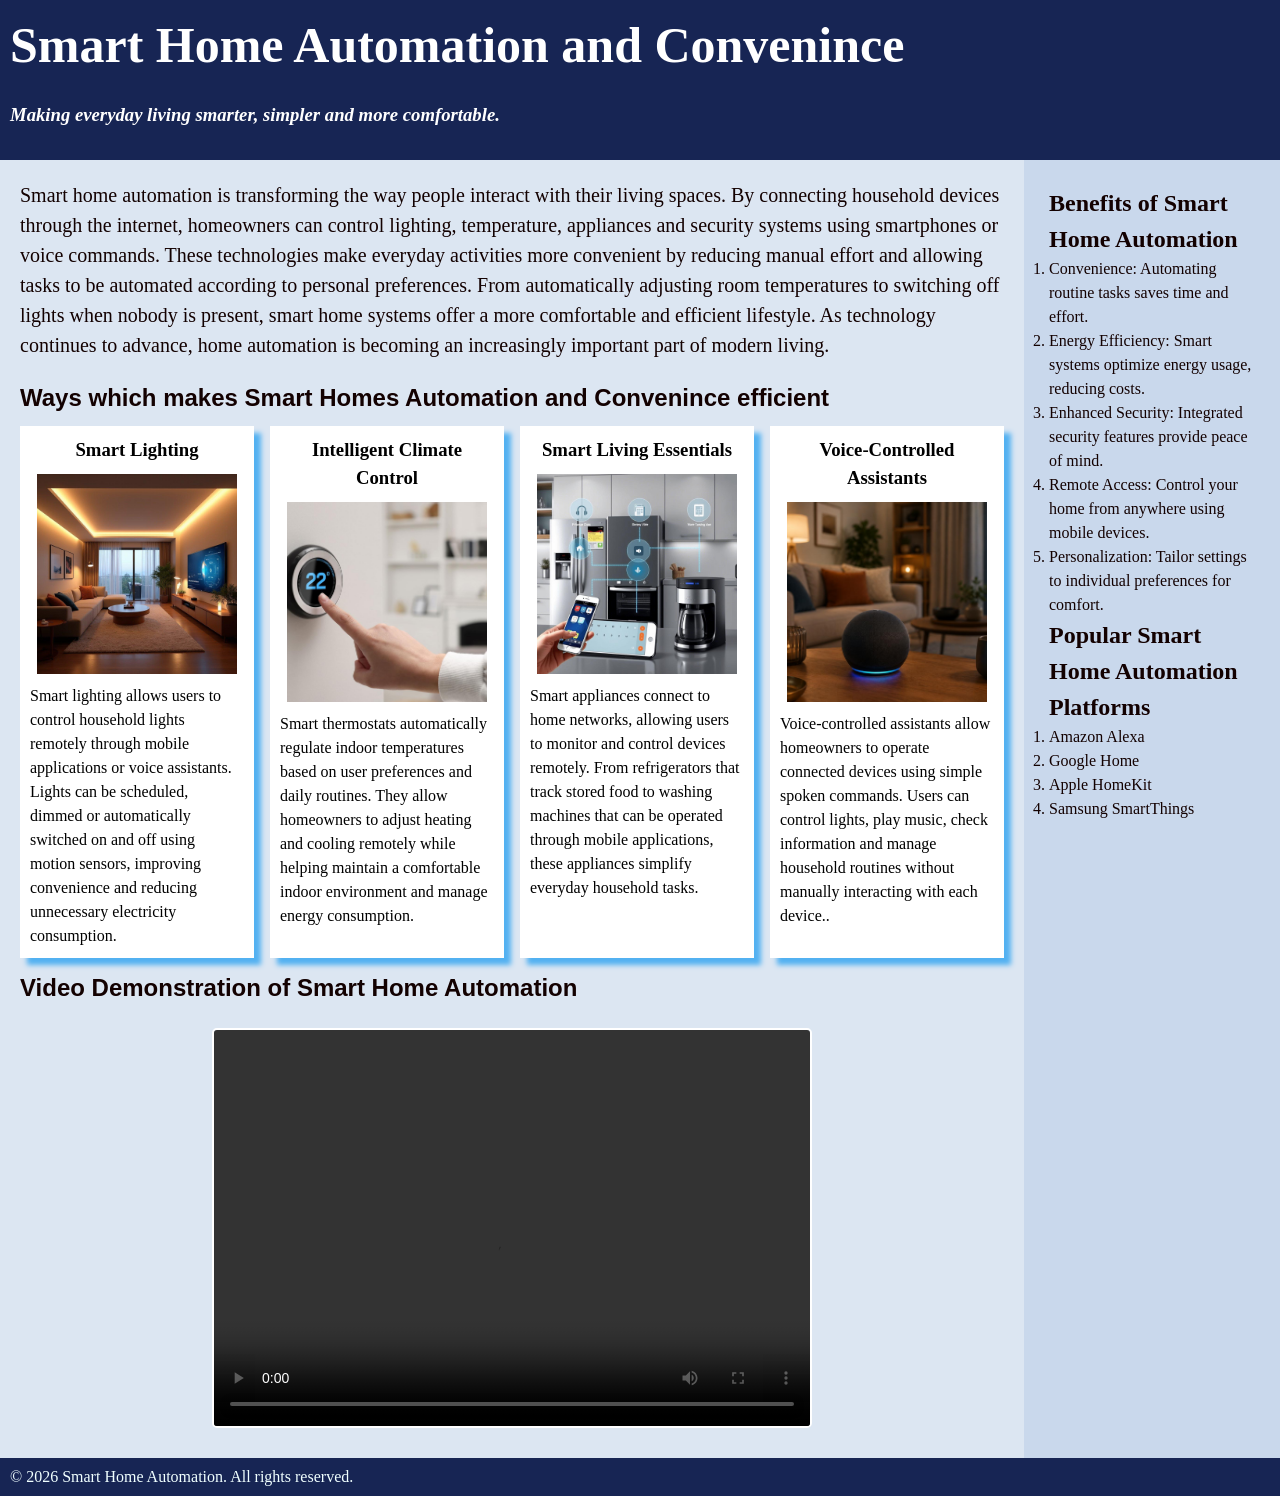
==== aishah.html @ 96dacf3e "Updated Smart Home website" ====
<!DOCTYPE html>
<html lang="en">
<head>
    <meta charset="UTF-8">
    <meta name="viewport" content="width=device-width, initial-scale=1.0">
    <meta name="description" content="Smart Homes">
    <meta name="keywords" content="HTML, CSS, tutorial">
    <meta name="author" content="Aishah, Iman and Haifa">
    <title>Smart Home Automation</title>
    <link rel="stylesheet" href="assets/css/aishah.css">
    </head>
</head>
<body>
    <header> 
        <h2> Smart Home Automation and Convenince</h2>
        <h3>Making everyday living smarter, simpler and more comfortable.</h3>
    </header>
    <main>
        <p>Smart home automation is transforming the way people interact with their 
            living spaces. By connecting household devices through the internet, 
            homeowners can control lighting, temperature, appliances and security systems 
            using smartphones or voice commands. These technologies make everyday 
            activities more convenient by reducing manual effort and allowing tasks to be 
            automated according to personal preferences. From automatically adjusting room
             temperatures to switching off lights when nobody is present, smart home 
             systems offer a more comfortable and efficient lifestyle. As technology 
             continues to advance, home automation is becoming an increasingly important 
             part of modern living.</p>

              <h2>Ways which makes Smart Homes Automation and Convenince efficient</h2>
               <div class="cards">
                <div class="card">
                    <h3>Smart Lighting</h3>
                    <img src="assets\media\aishah\Smart lighting.jpg" alt="smart lighting">
                    <p> Smart lighting allows users to control household lights remotely 
                    through mobile applications or voice assistants. Lights can be 
                    scheduled, dimmed or automatically switched on and off using motion 
                    sensors, improving convenience and reducing unnecessary electricity 
                    consumption.</p>
                </div>
                <div class="card">
                    <h3>Intelligent Climate Control</h3>
                    <img src="assets\media\aishah\Intelligent Climate.jpg" alt="Intelligent Climate Control">
                    <p>Smart thermostats automatically regulate indoor temperatures
                        based on user preferences and daily routines. They allow 
                        homeowners to adjust heating and cooling remotely while helping
                        maintain a comfortable indoor environment and manage energy 
                        consumption.</p>
                </div>
                <div class="card">
                    <h3>Smart Living Essentials</h3>
                    <img src="assets\media\aishah\Connected Homes.jpg" alt="Smart Living ">
                    <p>Smart appliances connect to home networks, allowing users to
                        monitor and control devices remotely. From refrigerators that 
                        track stored food to washing machines that can be operated
                        through mobile applications, these appliances simplify everyday 
                        household tasks. </p>
                </div>
                <div class="card">
                    <h3>Voice-Controlled Assistants</h3>
                    <img src="assets\media\aishah\Voice control.jpg" alt="voice-controlled assistants">
                    <p>Voice-controlled assistants allow homeowners to operate connected
                        devices using simple spoken commands. Users can control lights,
                        play music, check information and manage household routines
                        without manually interacting with each device..</p>
                </div>
            </div>
            <div class="video">
                <h2>Video Demonstration of Smart Home Automation</h2>
                <video controls>
                    <source src="assets\media\aishah\Smart Living Automation.mp4" type="video/mp4">
                    Your browser does not support the video tag.
                </video>
            </div>
    </main>
    <aside>
        <h2>Benefits of Smart Home Automation</h2>
        <ol>
            <li>Convenience: Automating routine tasks saves time and effort.</li>
            <li>Energy Efficiency: Smart systems optimize energy usage, reducing costs.</li>
            <li>Enhanced Security: Integrated security features provide peace of mind.</li>
            <li>Remote Access: Control your home from anywhere using mobile devices.</li>
            <li>Personalization: Tailor settings to individual preferences for comfort.</li>
        </ol>
        <h2>Popular Smart Home Automation Platforms</h2>
        <ol>
            <li>Amazon Alexa</li>
            <li>Google Home</li>
            <li>Apple HomeKit</li>
            <li>Samsung SmartThings</li>
        </ol>
    </aside>
    <footer>
        <p>&copy; 2026 Smart Home Automation. All rights reserved.</p>
    </footer>
</body>
</html>
---- assets/css/aishah.css ----
/**BOX MODEL**/
*{box-sizing:border-box;
    padding:0;
    margin:0;}

    /**BODY**/
body {
    background: #EAF0F8;
    color: hsl(0, 89%, 4%);
    font-family: 'Trebuchet MS', 'sans-serif';

    display: grid;
    grid-template-columns: 80% 20%;
    min-height: 100vh;
}
/**HEADER**/
header {
    background: #172554;
    color: white;
    grid-column: 1 / 3;
    padding: 10px;
    line-height: 70px;
    padding-left: 10px;
}
header h2{font-size:50px;}
header h1, header h2, header h3{font-family:'Montserrat','Montserrat';}
header h3{font-style:italic;}

/**MAIN**/

main {
    padding: 20px;
    line-height: 1.5;
    background: #DCE6F2;
}

main p{margin-bottom:20px;font-size:20px;
font-family:'Times New Roman','Times New Roman';}

main h2{margin-bottom:10px;
font-family:'Arial','Montserrat'; }

/** video class **/

.video h2{
line-height:2.5;}

.video video{
    display:block;
    margin:0 auto;
    width: 600px;
    height: 400px;
    margin-bottom:10px;
    object-fit:cover;
    border-radius:5px;
    border: 2px solid white;
    align-self:center;}

/**aside**/

aside {
    padding: 25px;
    background: #C9D8EC;
    line-height: 1.5;
 font-family:'Times New Roman','Times New Roman';
}

.cards {
  display: grid;
  grid-template-columns: repeat(auto-fit, minmax(200px, 1fr));
  gap: 16px;}

.card{background-color:	#FFFFFF;
    padding:10px;
    text-align:left;
    color:black;
    padding-bottom:0;
    box-shadow:7px 7px 5px #52b1f1;}

.card h3{text-align:center;margin-bottom:10px;}

.card p{margin-bottom:10px;font-size:16px;}

.card img {
    display:block;
    margin:0 auto;
    width: 200px;
    height: 200px;
    margin-bottom:10px;
    object-fit:cover;
    align-self:center;}

footer{grid-column:1/span 2;
grid-row:3;
padding:10px;
color:azure;
background-color:#172554;
}
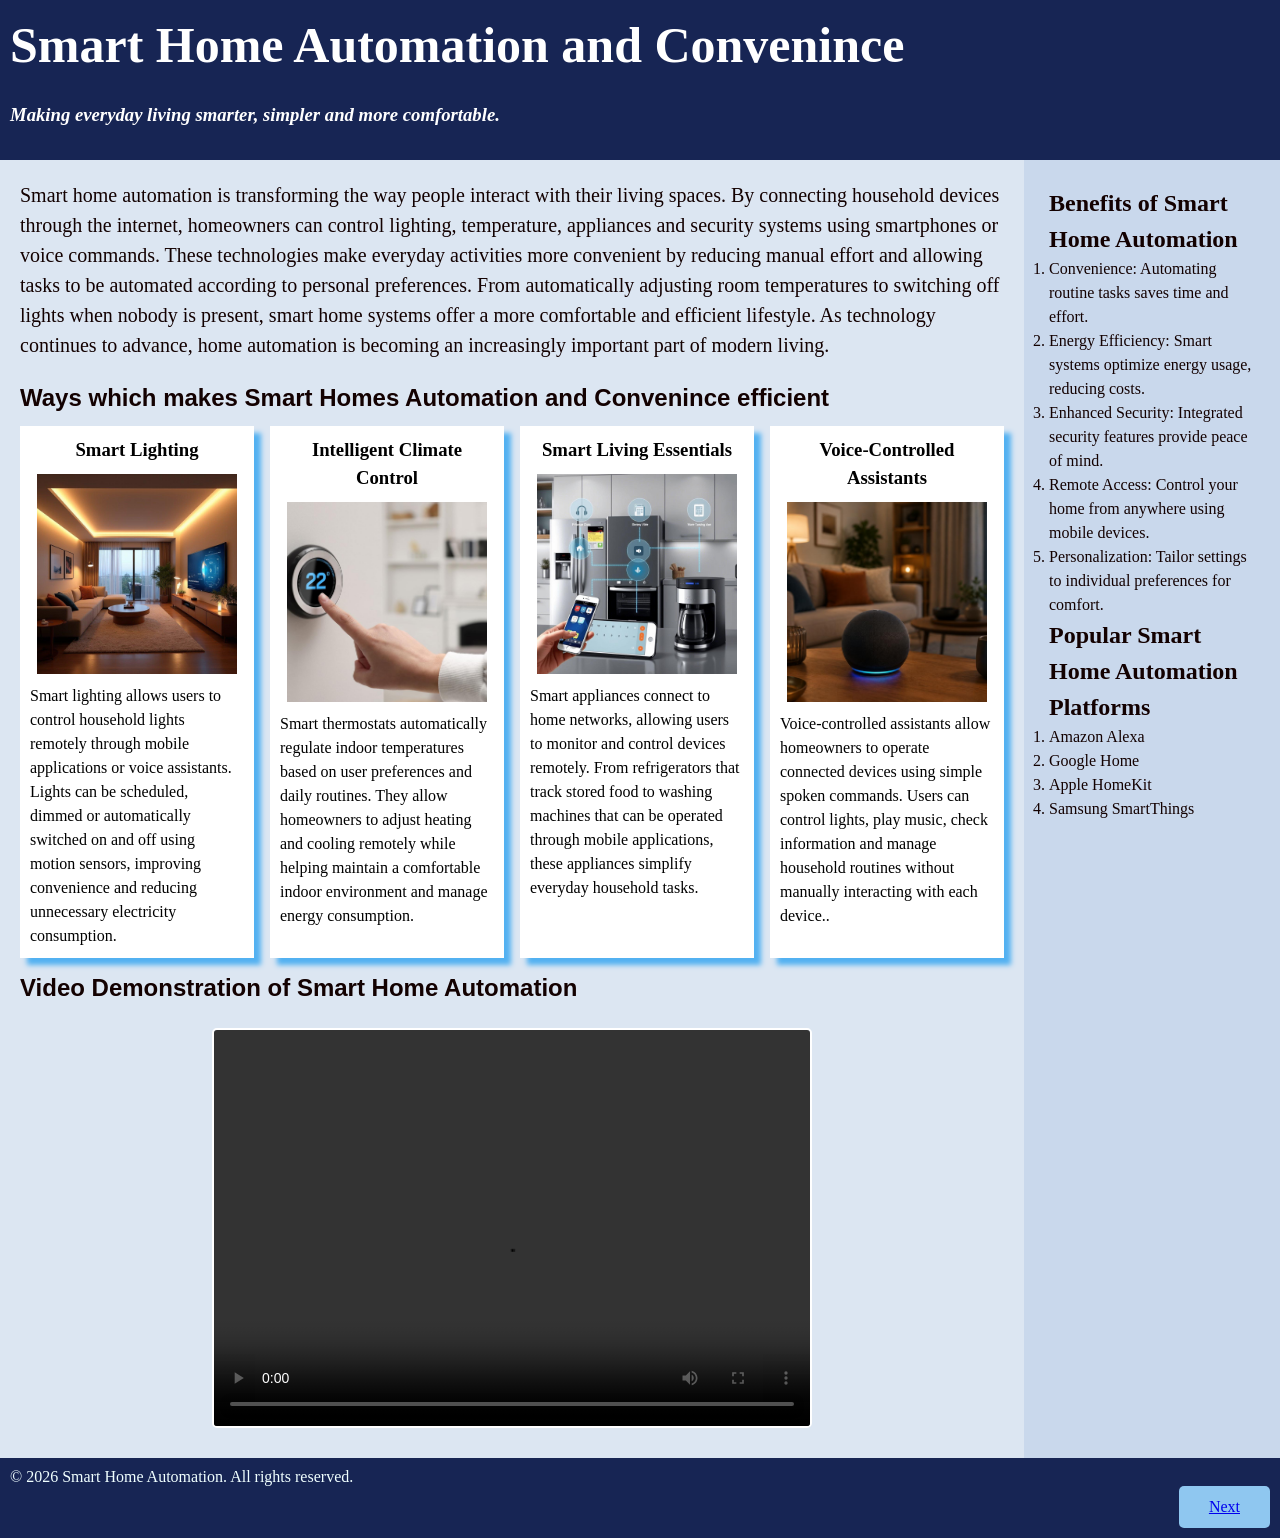
==== commit b8ab01bb: "done" ====
--- a/aishah.html
+++ b/aishah.html
@@ -90,8 +90,10 @@
             <li>Samsung SmartThings</li>
         </ol>
     </aside>
+   
     <footer>
         <p>&copy; 2026 Smart Home Automation. All rights reserved.</p>
+        <div class="button" ><a href="iman.html">Next</a></div>
     </footer>
 </body>
 </html>
--- a/assets/css/aishah.css
+++ b/assets/css/aishah.css
@@ -1,17 +1,16 @@
 /**BOX MODEL**/
-*{box-sizing:border-box;
+*{box-sizing:border-box; /** box-sizing:border-box ensures that padding and border are included in the element's total width and height **/
     padding:0;
     margin:0;}
 
     /**BODY**/
 body {
     background: #EAF0F8;
-    color: hsl(0, 89%, 4%);
-    font-family: 'Trebuchet MS', 'sans-serif';
-
+    color: rgb(19, 1, 1);
+    font-family: 'Trebuchet MS', 'sans-serif'; 
     display: grid;
-    grid-template-columns: 80% 20%;
-    min-height: 100vh;
+    grid-template-columns: 80% 20%; /** grid-template-columns: 80% 20% creates a two-column layout with the first column taking up 80% of the width and the second column taking up 20% **/
+    min-height: 100vh; /** min-height: 100vh ensures that the body takes up at least the full height of the viewport **/
 }
 /**HEADER**/
 header {
@@ -20,7 +19,7 @@
     grid-column: 1 / 3;
     padding: 10px;
     line-height: 70px;
-    padding-left: 10px;
+    padding-left: 10px; /** padding-left: 10px adds space to the left of the header content **/
 }
 header h2{font-size:50px;}
 header h1, header h2, header h3{font-family:'Montserrat','Montserrat';}
@@ -47,14 +46,14 @@
 
 .video video{
     display:block;
-    margin:0 auto;
+    margin:0 auto;  /** margin:0 auto centers the video horizontally within its container **/
     width: 600px;
     height: 400px;
-    margin-bottom:10px;
-    object-fit:cover;
-    border-radius:5px;
-    border: 2px solid white;
-    align-self:center;}
+    margin-bottom:10px;  /** margin-bottom:10px adds space below the video **/
+    object-fit:cover; /** object-fit:cover makes the video fill the entire container while maintaining its aspect ratio **/
+    border-radius:5px;  /** border-radius:5px adds rounded corners to the video **/
+    border: 2px solid white;  /** border: 2px solid white adds a white border around the video **/
+    align-self:center;} /** align-self:center centers the video vertically within its container **/
 
 /**aside**/
 
@@ -65,17 +64,19 @@
  font-family:'Times New Roman','Times New Roman';
 }
 
+/**CARDS**/
+
 .cards {
   display: grid;
-  grid-template-columns: repeat(auto-fit, minmax(200px, 1fr));
+  grid-template-columns: repeat(auto-fit, minmax(200px, 1fr)); /** auto-fit allows the grid to automatically adjust the number of columns based on the available space **/
   gap: 16px;}
 
 .card{background-color:	#FFFFFF;
     padding:10px;
     text-align:left;
     color:black;
-    padding-bottom:0;
-    box-shadow:7px 7px 5px #52b1f1;}
+    padding-bottom:0;          /** padding-bottom:0 removes the bottom padding of the card **/
+    box-shadow:7px 7px 5px #52b1f1;}    /** box-shadow adds a shadow behind the card **/
 
 .card h3{text-align:center;margin-bottom:10px;}
 
@@ -89,9 +90,25 @@
     margin-bottom:10px;
     object-fit:cover;
     align-self:center;}
+/**BUTTON**/
+.button {
+    display: block;         /**display block makes the button take up the full width of its container **/
+    width: fit-content;     /** fit-content makes the button width adjust to its content **/
+    margin-left: auto;      /** centers the button horizontally **/
+    background-color: #8fc7f0;     /** button background color **/
+    color: white;
+    padding: 12px 30px;      /**spacce inside the button**/
+    font-size: 16px;
+    border-radius: 5px;      /** rounded corners **/
+}
 
-footer{grid-column:1/span 2;
-grid-row:3;
+.button:hover {
+    background-color: #5e7ef1; /** button background color on hover **/
+}
+    /**FOOTER**/
+    
+footer{grid-column:1/span 2;    /** span 2 means the footer will take up 2 columns in the grid **/
+grid-row:3;            /** grid-row:3 means the footer will be placed in the 3rd row of the grid **/
 padding:10px;
 color:azure;
 background-color:#172554;
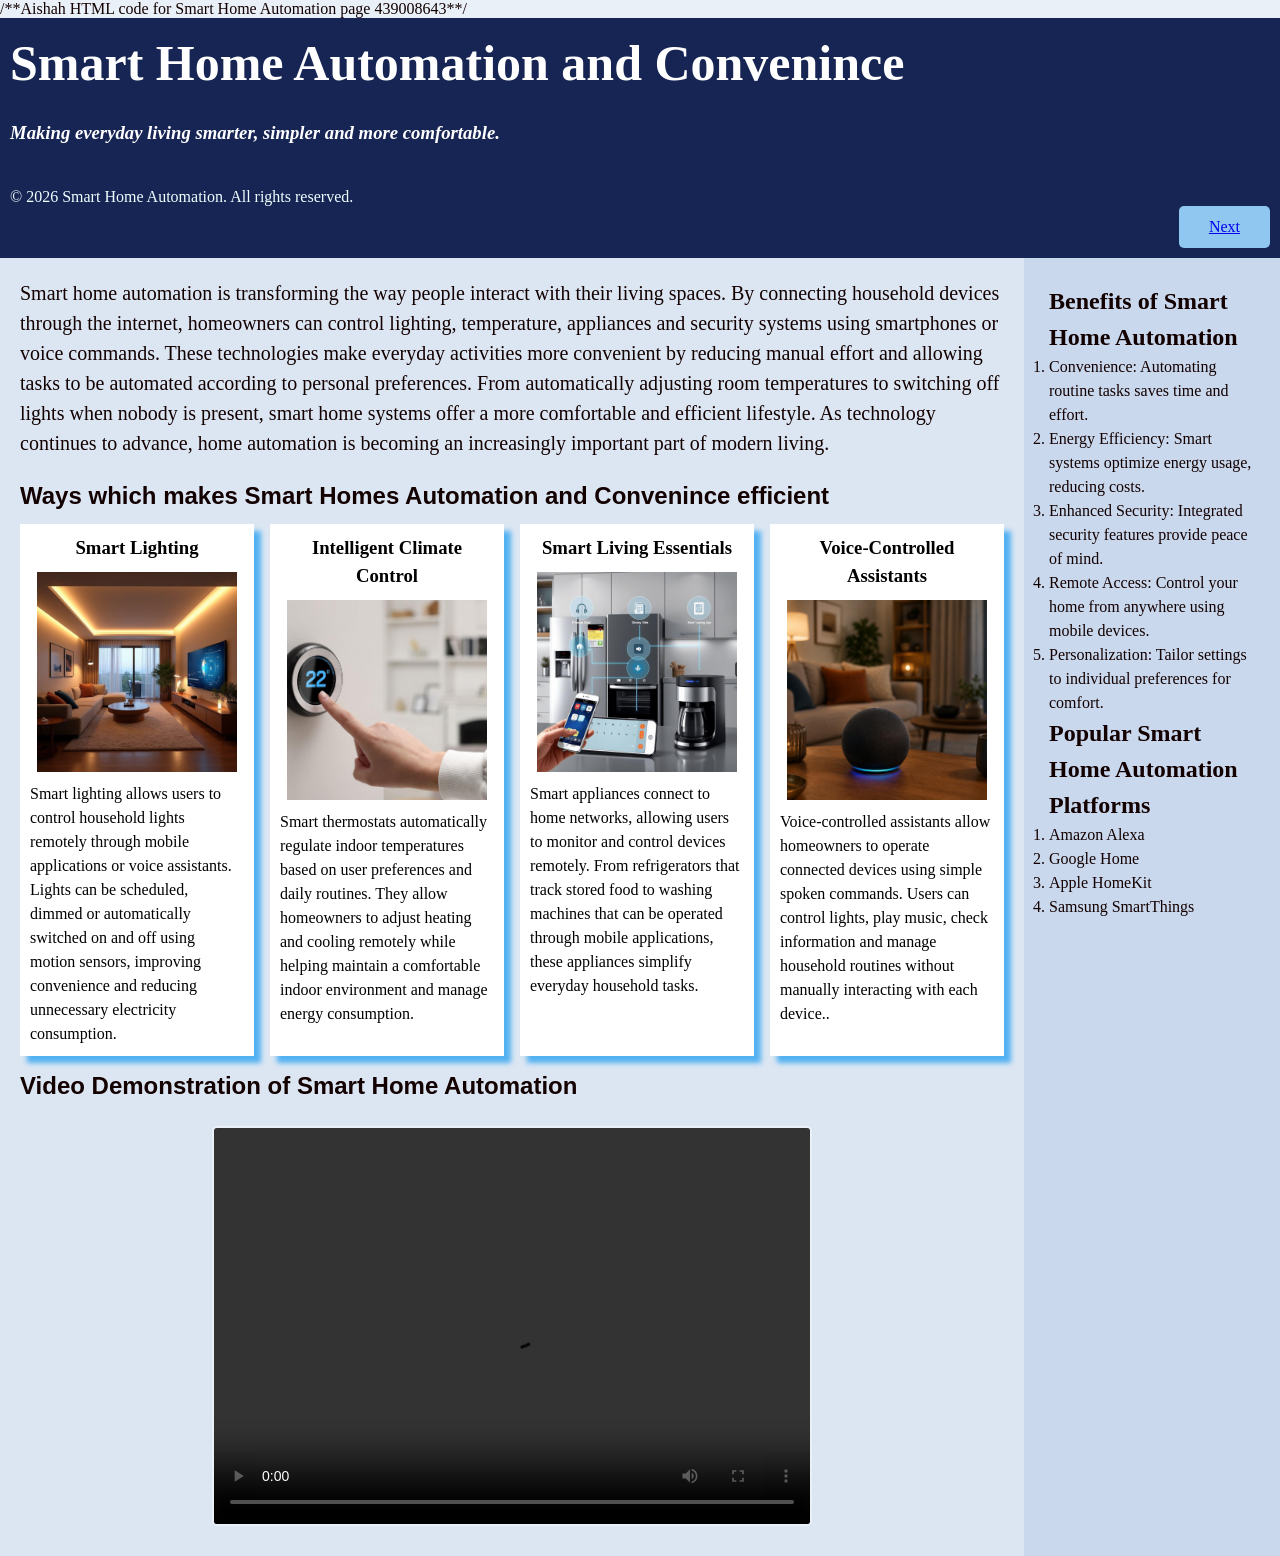
==== commit 0a13f118: "done" ====
--- a/aishah.html
+++ b/aishah.html
@@ -1,3 +1,4 @@
+/**Aishah HTML code for Smart Home Automation page 439008643**/
 <!DOCTYPE html>
 <html lang="en">
 <head>
--- a/assets/css/aishah.css
+++ b/assets/css/aishah.css
@@ -1,3 +1,19 @@
+/**Aishah CSS File
+colors: 
+       	Midnight Navy Blue :#172554
+      	Alice Blue :#EAF0F8
+       	Columbia Blue :#C9D8EC
+       	Light Sky Blue :#8fc7f0
+       	Cornflower Blue :#5e7ef1
+
+Contrast: Combinations of  colors for text and background to ensure readability and visual appeal. For example, the dark Midnight Navy Blue is used for the header and footer, while the light Alice Blue is used for the main content area making it easier to read the text.    
+Alignment: The alignment of text, images, and other elements is consistent throughout the website. Which makes it easier for users to navigate and understand the content. 
+Repetition: The repetition of visual elements, such as colors, fonts, and spacing, creates a sense of unity and cohesiveness throughout the website. 
+Proximity: The proximity of related elements is used in the organization of the website grouping the related elements together. 
+**/
+
+
+
 /**BOX MODEL**/
 *{box-sizing:border-box; /** box-sizing:border-box ensures that padding and border are included in the element's total width and height **/
     padding:0;
@@ -52,13 +68,13 @@
     margin-bottom:10px;  /** margin-bottom:10px adds space below the video **/
     object-fit:cover; /** object-fit:cover makes the video fill the entire container while maintaining its aspect ratio **/
     border-radius:5px;  /** border-radius:5px adds rounded corners to the video **/
-    border: 2px solid white;  /** border: 2px solid white adds a white border around the video **/
+    border: 2px solid #EAF0F8;  /** border: 2px solid #EAF0F8 adds a light gray border around the video **/
     align-self:center;} /** align-self:center centers the video vertically within its container **/
 
 /**aside**/
 
 aside {
-    padding: 25px;
+    padding: 25px;     /** padding: 25px adds space inside the aside element **/
     background: #C9D8EC;
     line-height: 1.5;
  font-family:'Times New Roman','Times New Roman';
@@ -88,8 +104,8 @@
     width: 200px;
     height: 200px;
     margin-bottom:10px;
-    object-fit:cover;
-    align-self:center;}
+    object-fit:cover; /** object-fit:cover makes the image fill the entire container while maintaining its aspect ratio **/
+    align-self:center;} /** align-self:center centers the image vertically within its container **/
 /**BUTTON**/
 .button {
     display: block;         /**display block makes the button take up the full width of its container **/
@@ -109,7 +125,7 @@
     
 footer{grid-column:1/span 2;    /** span 2 means the footer will take up 2 columns in the grid **/
 grid-row:3;            /** grid-row:3 means the footer will be placed in the 3rd row of the grid **/
-padding:10px;
+padding:10px;          /** padding:10px adds space inside the footer **/
 color:azure;
 background-color:#172554;
 }
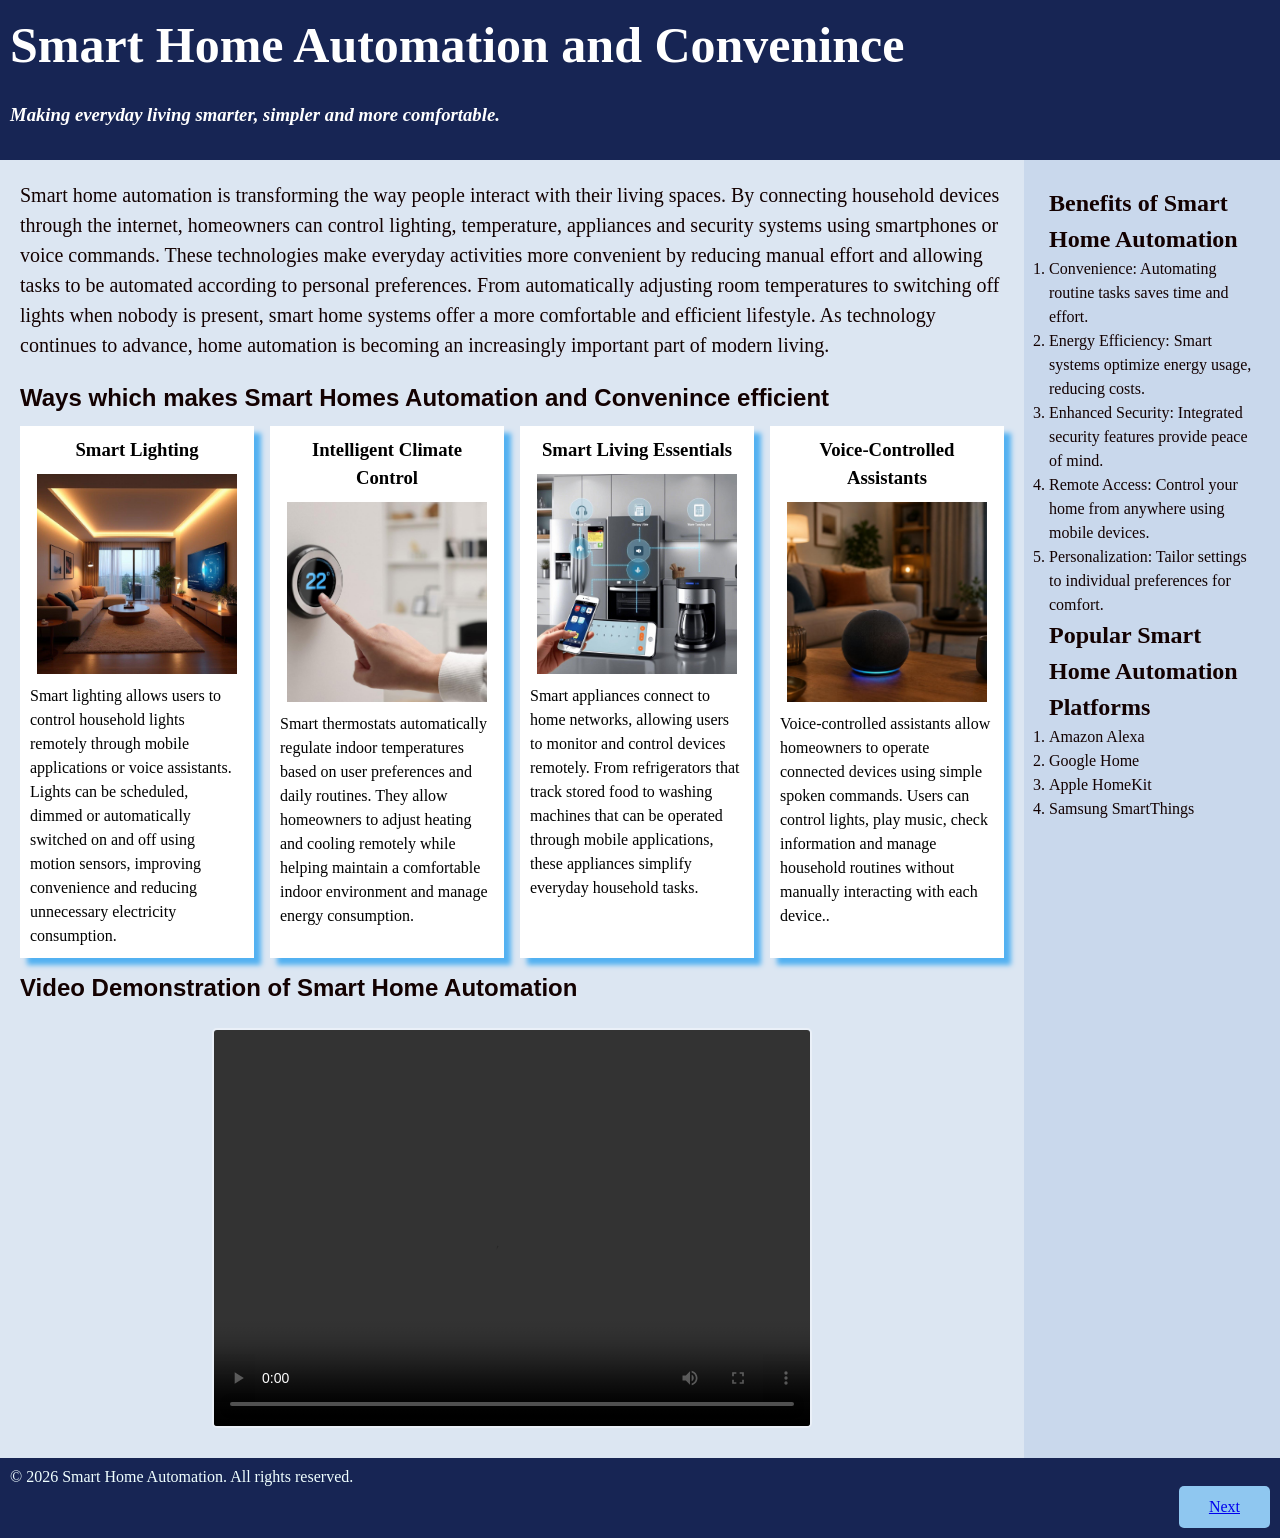
==== commit d47cf65f: "Remove comment from aishah.html Removed comment header from Aishah HTML file." ====
--- a/aishah.html
+++ b/aishah.html
@@ -1,4 +1,4 @@
-/**Aishah HTML code for Smart Home Automation page 439008643**/
+
 <!DOCTYPE html>
 <html lang="en">
 <head>
@@ -97,4 +97,4 @@
         <div class="button" ><a href="iman.html">Next</a></div>
     </footer>
 </body>
-</html>+</html>
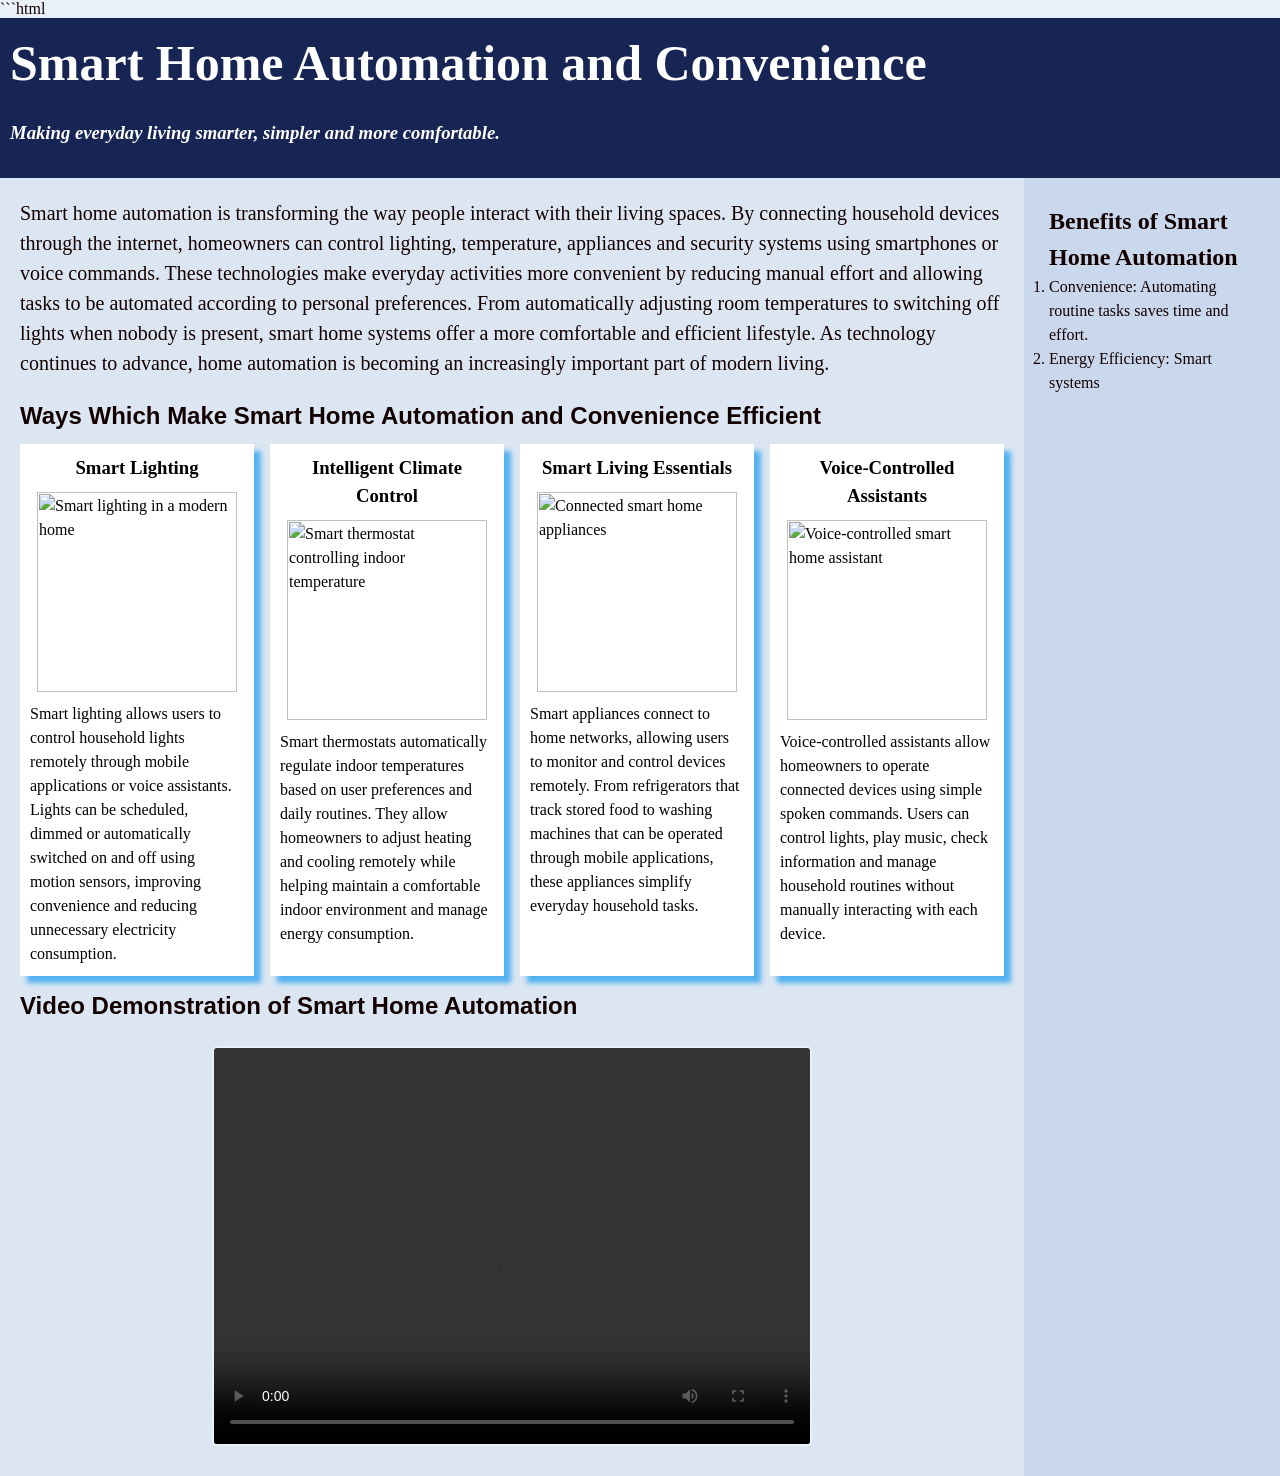
==== commit 17b330b3: "Enhance aishah.html with content and structure updates Updated keywords meta tag and improved conten" ====
--- a/aishah.html
+++ b/aishah.html
@@ -1,100 +1,123 @@
-
+```html
 <!DOCTYPE html>
 <html lang="en">
+
 <head>
     <meta charset="UTF-8">
     <meta name="viewport" content="width=device-width, initial-scale=1.0">
     <meta name="description" content="Smart Homes">
-    <meta name="keywords" content="HTML, CSS, tutorial">
+    <meta name="keywords" content="HTML, CSS, Smart Homes, Automation">
     <meta name="author" content="Aishah, Iman and Haifa">
     <title>Smart Home Automation</title>
+
     <link rel="stylesheet" href="assets/css/aishah.css">
-    </head>
 </head>
+
 <body>
-    <header> 
-        <h2> Smart Home Automation and Convenince</h2>
+
+    <header>
+        <h2>Smart Home Automation and Convenience</h2>
         <h3>Making everyday living smarter, simpler and more comfortable.</h3>
     </header>
+
     <main>
-        <p>Smart home automation is transforming the way people interact with their 
-            living spaces. By connecting household devices through the internet, 
-            homeowners can control lighting, temperature, appliances and security systems 
-            using smartphones or voice commands. These technologies make everyday 
-            activities more convenient by reducing manual effort and allowing tasks to be 
+
+        <p>
+            Smart home automation is transforming the way people interact with their
+            living spaces. By connecting household devices through the internet,
+            homeowners can control lighting, temperature, appliances and security systems
+            using smartphones or voice commands. These technologies make everyday
+            activities more convenient by reducing manual effort and allowing tasks to be
             automated according to personal preferences. From automatically adjusting room
-             temperatures to switching off lights when nobody is present, smart home 
-             systems offer a more comfortable and efficient lifestyle. As technology 
-             continues to advance, home automation is becoming an increasingly important 
-             part of modern living.</p>
+            temperatures to switching off lights when nobody is present, smart home
+            systems offer a more comfortable and efficient lifestyle. As technology
+            continues to advance, home automation is becoming an increasingly important
+            part of modern living.
+        </p>
 
-              <h2>Ways which makes Smart Homes Automation and Convenince efficient</h2>
-               <div class="cards">
-                <div class="card">
-                    <h3>Smart Lighting</h3>
-                    <img src="assets\media\aishah\Smart lighting.jpg" alt="smart lighting">
-                    <p> Smart lighting allows users to control household lights remotely 
-                    through mobile applications or voice assistants. Lights can be 
-                    scheduled, dimmed or automatically switched on and off using motion 
-                    sensors, improving convenience and reducing unnecessary electricity 
-                    consumption.</p>
-                </div>
-                <div class="card">
-                    <h3>Intelligent Climate Control</h3>
-                    <img src="assets\media\aishah\Intelligent Climate.jpg" alt="Intelligent Climate Control">
-                    <p>Smart thermostats automatically regulate indoor temperatures
-                        based on user preferences and daily routines. They allow 
-                        homeowners to adjust heating and cooling remotely while helping
-                        maintain a comfortable indoor environment and manage energy 
-                        consumption.</p>
-                </div>
-                <div class="card">
-                    <h3>Smart Living Essentials</h3>
-                    <img src="assets\media\aishah\Connected Homes.jpg" alt="Smart Living ">
-                    <p>Smart appliances connect to home networks, allowing users to
-                        monitor and control devices remotely. From refrigerators that 
-                        track stored food to washing machines that can be operated
-                        through mobile applications, these appliances simplify everyday 
-                        household tasks. </p>
-                </div>
-                <div class="card">
-                    <h3>Voice-Controlled Assistants</h3>
-                    <img src="assets\media\aishah\Voice control.jpg" alt="voice-controlled assistants">
-                    <p>Voice-controlled assistants allow homeowners to operate connected
-                        devices using simple spoken commands. Users can control lights,
-                        play music, check information and manage household routines
-                        without manually interacting with each device..</p>
-                </div>
+        <h2>Ways Which Make Smart Home Automation and Convenience Efficient</h2>
+
+        <div class="cards">
+
+            <div class="card">
+                <h3>Smart Lighting</h3>
+
+                <img src="assets/media/aishah/smart-lighting.jpg"
+                     alt="Smart lighting in a modern home">
+
+                <p>
+                    Smart lighting allows users to control household lights remotely
+                    through mobile applications or voice assistants. Lights can be
+                    scheduled, dimmed or automatically switched on and off using motion
+                    sensors, improving convenience and reducing unnecessary electricity
+                    consumption.
+                </p>
             </div>
-            <div class="video">
-                <h2>Video Demonstration of Smart Home Automation</h2>
-                <video controls>
-                    <source src="assets\media\aishah\Smart Living Automation.mp4" type="video/mp4">
-                    Your browser does not support the video tag.
-                </video>
+
+            <div class="card">
+                <h3>Intelligent Climate Control</h3>
+
+                <img src="assets/media/aishah/intelligent-climate.jpg"
+                     alt="Smart thermostat controlling indoor temperature">
+
+                <p>
+                    Smart thermostats automatically regulate indoor temperatures
+                    based on user preferences and daily routines. They allow
+                    homeowners to adjust heating and cooling remotely while helping
+                    maintain a comfortable indoor environment and manage energy
+                    consumption.
+                </p>
             </div>
+
+            <div class="card">
+                <h3>Smart Living Essentials</h3>
+
+                <img src="assets/media/aishah/connected-homes.jpg"
+                     alt="Connected smart home appliances">
+
+                <p>
+                    Smart appliances connect to home networks, allowing users to
+                    monitor and control devices remotely. From refrigerators that
+                    track stored food to washing machines that can be operated
+                    through mobile applications, these appliances simplify everyday
+                    household tasks.
+                </p>
+            </div>
+
+            <div class="card">
+                <h3>Voice-Controlled Assistants</h3>
+
+                <img src="assets/media/aishah/voice-control.jpg"
+                     alt="Voice-controlled smart home assistant">
+
+                <p>
+                    Voice-controlled assistants allow homeowners to operate connected
+                    devices using simple spoken commands. Users can control lights,
+                    play music, check information and manage household routines
+                    without manually interacting with each device.
+                </p>
+            </div>
+
+        </div>
+
+        <div class="video">
+
+            <h2>Video Demonstration of Smart Home Automation</h2>
+
+            <video controls>
+                <source src="assets/media/aishah/smart-living-automation.mp4"
+                        type="video/mp4">
+                Your browser does not support the video tag.
+            </video>
+
+        </div>
+
     </main>
+
     <aside>
+
         <h2>Benefits of Smart Home Automation</h2>
+
         <ol>
             <li>Convenience: Automating routine tasks saves time and effort.</li>
-            <li>Energy Efficiency: Smart systems optimize energy usage, reducing costs.</li>
-            <li>Enhanced Security: Integrated security features provide peace of mind.</li>
-            <li>Remote Access: Control your home from anywhere using mobile devices.</li>
-            <li>Personalization: Tailor settings to individual preferences for comfort.</li>
-        </ol>
-        <h2>Popular Smart Home Automation Platforms</h2>
-        <ol>
-            <li>Amazon Alexa</li>
-            <li>Google Home</li>
-            <li>Apple HomeKit</li>
-            <li>Samsung SmartThings</li>
-        </ol>
-    </aside>
-   
-    <footer>
-        <p>&copy; 2026 Smart Home Automation. All rights reserved.</p>
-        <div class="button" ><a href="iman.html">Next</a></div>
-    </footer>
-</body>
-</html>
+            <li>Energy Efficiency: Smart systems
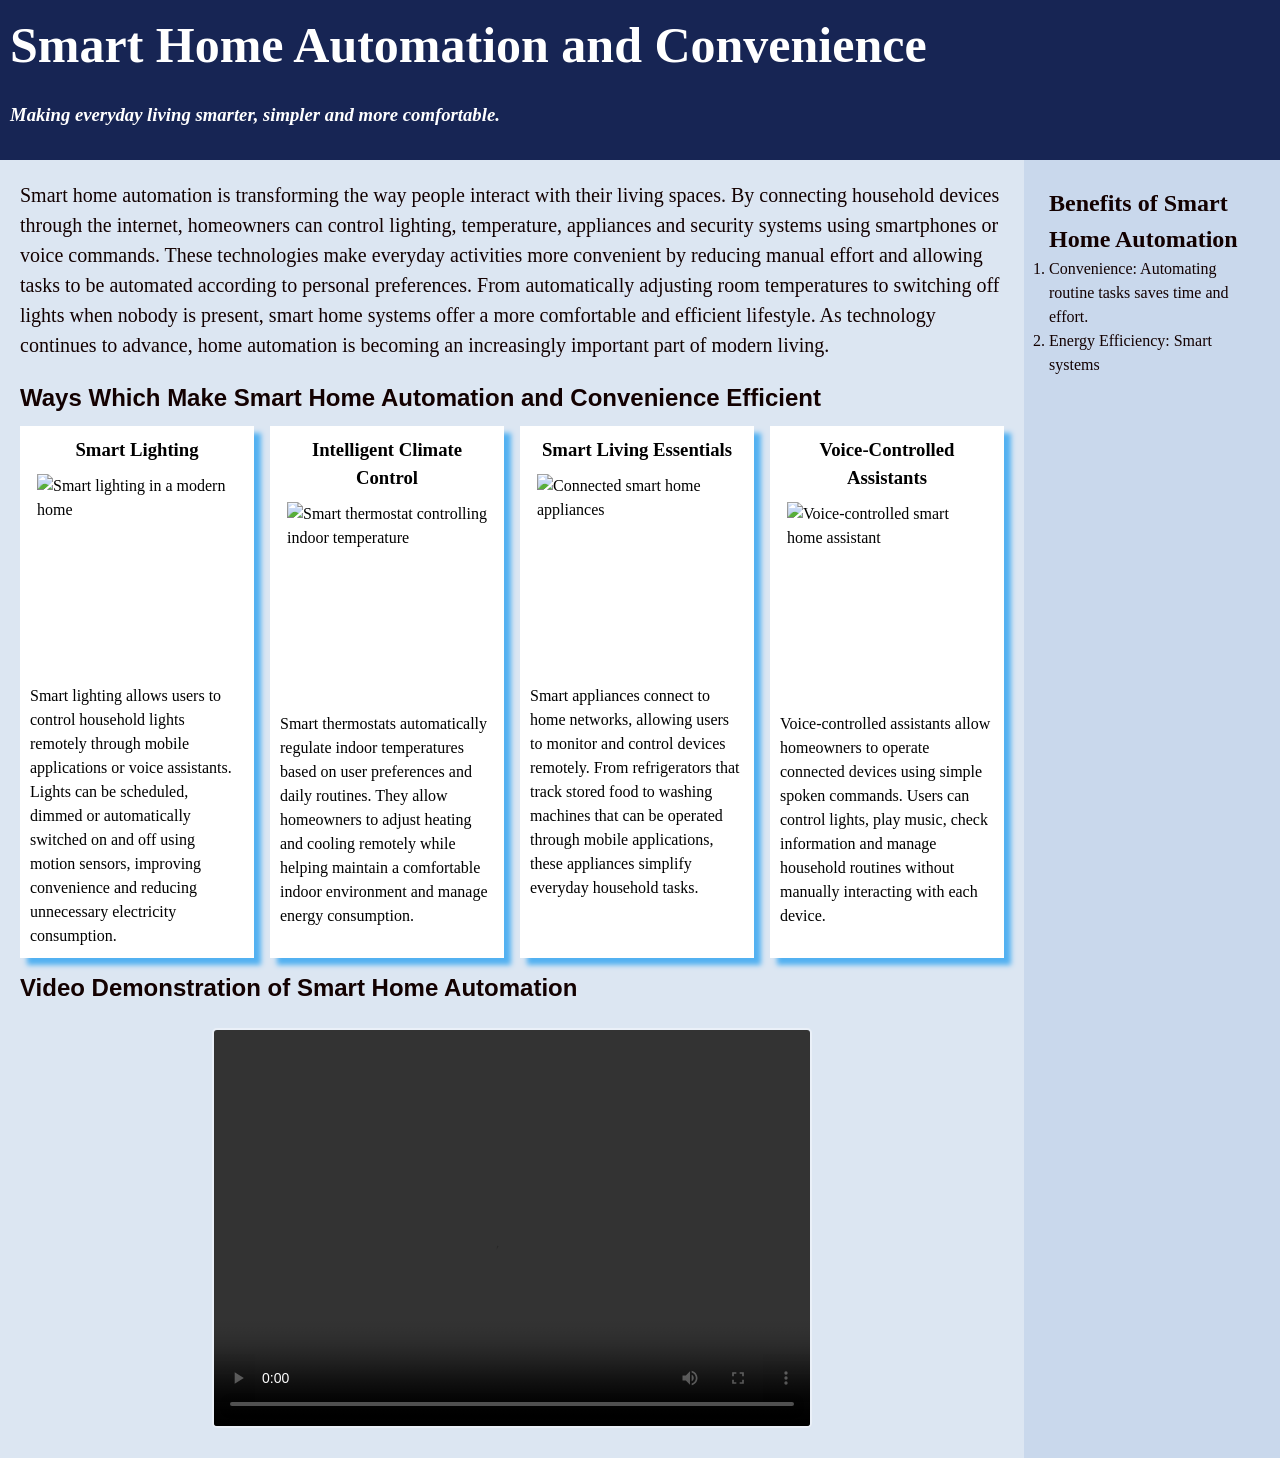
==== commit c1ba8a0e: "Remove code block formatting from aishah.html" ====
--- a/aishah.html
+++ b/aishah.html
@@ -1,4 +1,4 @@
-```html
+
 <!DOCTYPE html>
 <html lang="en">
 
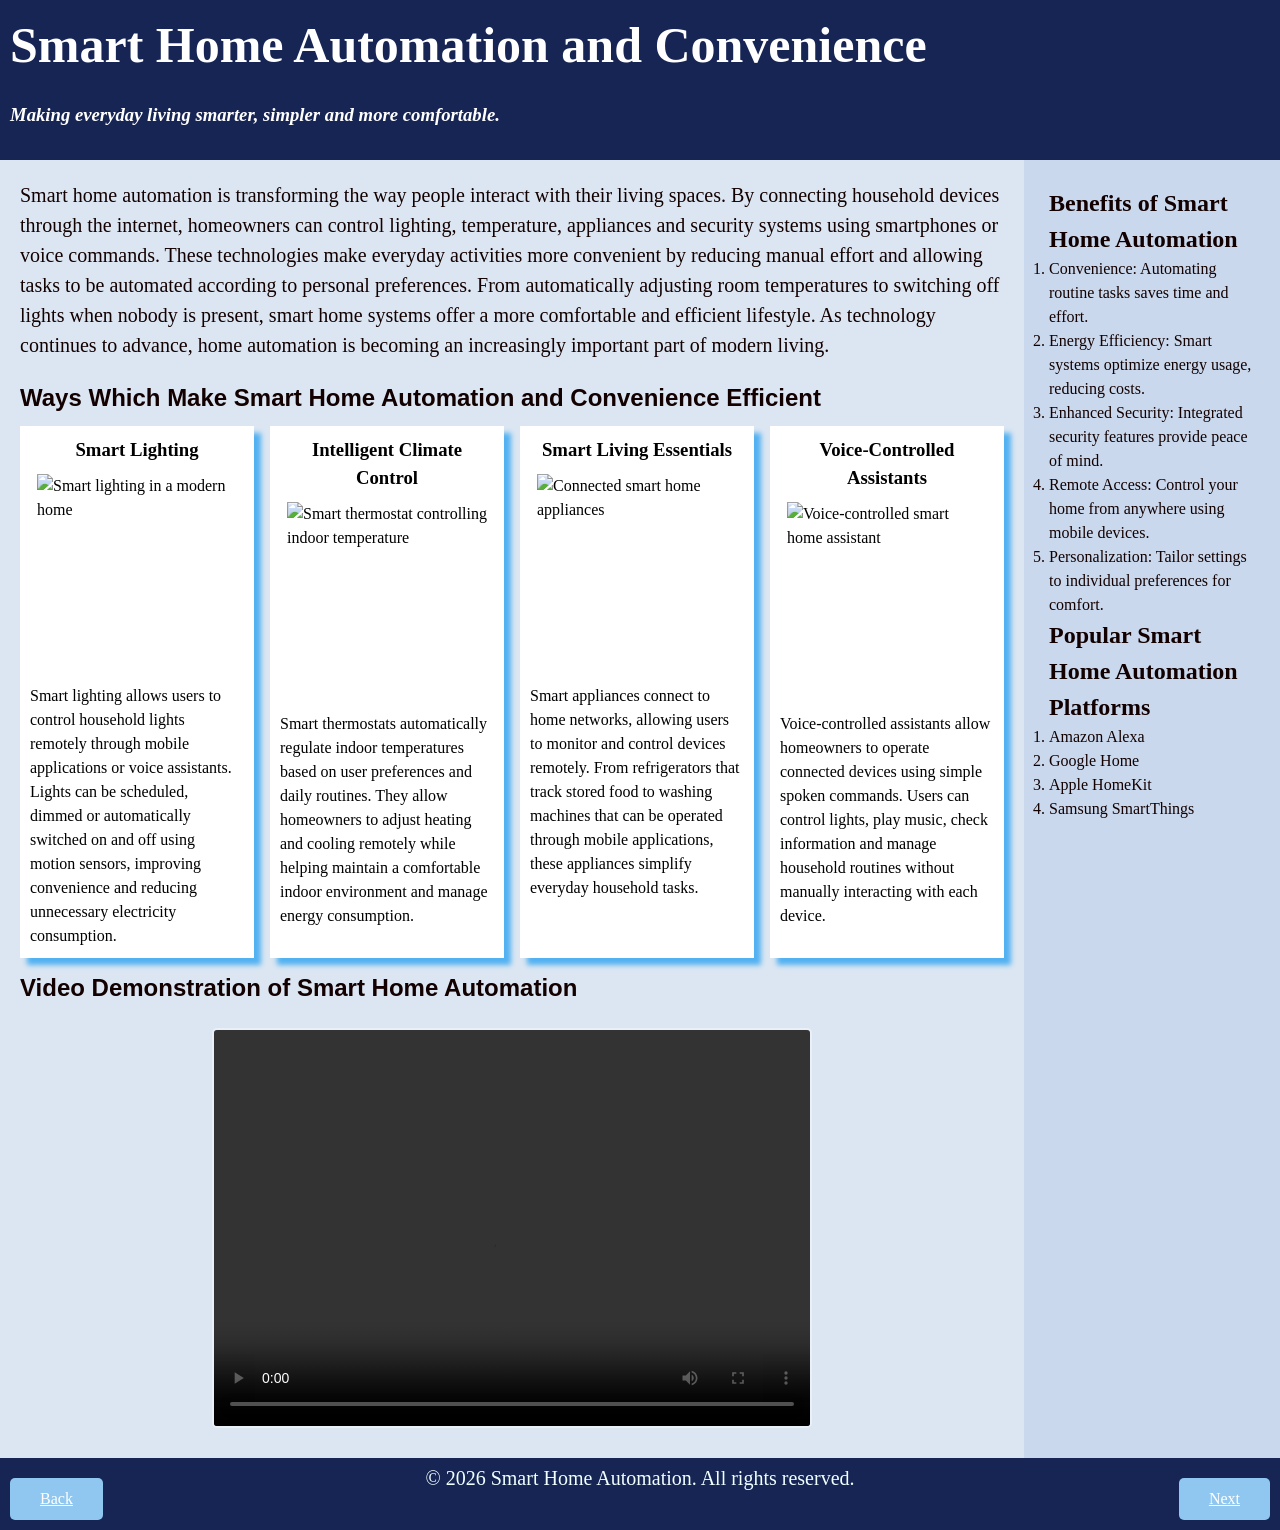
==== commit 711d67bc: "done" ====
--- a/aishah.html
+++ b/aishah.html
@@ -42,7 +42,7 @@
             <div class="card">
                 <h3>Smart Lighting</h3>
 
-                <img src="assets/media/aishah/smart-lighting.jpg"
+                <img src="assets\media\aishah\smart-lighting.jpg"
                      alt="Smart lighting in a modern home">
 
                 <p>
@@ -57,7 +57,7 @@
             <div class="card">
                 <h3>Intelligent Climate Control</h3>
 
-                <img src="assets/media/aishah/intelligent-climate.jpg"
+                <img src="assets\media\aishah\intelligent-climate.jpg"
                      alt="Smart thermostat controlling indoor temperature">
 
                 <p>
@@ -72,7 +72,7 @@
             <div class="card">
                 <h3>Smart Living Essentials</h3>
 
-                <img src="assets/media/aishah/connected-homes.jpg"
+                <img src="assets\media\aishah\connected-homes.jpg"
                      alt="Connected smart home appliances">
 
                 <p>
@@ -87,7 +87,7 @@
             <div class="card">
                 <h3>Voice-Controlled Assistants</h3>
 
-                <img src="assets/media/aishah/voice-control.jpg"
+                <img src="assets\media\aishah\voice-control.jpg"
                      alt="Voice-controlled smart home assistant">
 
                 <p>
@@ -105,7 +105,7 @@
             <h2>Video Demonstration of Smart Home Automation</h2>
 
             <video controls>
-                <source src="assets/media/aishah/smart-living-automation.mp4"
+                <source src="assets\media\aishah\smart-living-automation.mp4"
                         type="video/mp4">
                 Your browser does not support the video tag.
             </video>
@@ -114,10 +114,31 @@
 
     </main>
 
-    <aside>
-
+        <aside>
         <h2>Benefits of Smart Home Automation</h2>
-
         <ol>
             <li>Convenience: Automating routine tasks saves time and effort.</li>
-            <li>Energy Efficiency: Smart systems
+            <li>Energy Efficiency: Smart systems optimize energy usage, reducing costs.</li>
+            <li>Enhanced Security: Integrated security features provide peace of mind.</li>
+            <li>Remote Access: Control your home from anywhere using mobile devices.</li>
+            <li>Personalization: Tailor settings to individual preferences for comfort.</li>
+        </ol>
+        <h2>Popular Smart Home Automation Platforms</h2>
+        <ol>
+            <li>Amazon Alexa</li>
+            <li>Google Home</li>
+            <li>Apple HomeKit</li>
+            <li>Samsung SmartThings</li>
+        </ol>
+    </aside>
+    <footer>
+        
+        <p>&copy; 2026 Smart Home Automation. All rights reserved.</p>
+        <div class="button-container">
+           
+            <a class="button2" href="haifa.html">Back</a>
+            <a class="button" href="iman.html">Next</a> 
+        </div> 
+    </footer>
+</body>
+</html>
--- a/assets/css/aishah.css
+++ b/assets/css/aishah.css
@@ -107,25 +107,40 @@
     object-fit:cover; /** object-fit:cover makes the image fill the entire container while maintaining its aspect ratio **/
     align-self:center;} /** align-self:center centers the image vertically within its container **/
 /**BUTTON**/
-.button {
+.button-container {
+    display: grid;
+    grid-template-columns: 1fr 1fr;
+    align-items: center;
+    width: 100%;
+}
+.button,.button2 {
     display: block;         /**display block makes the button take up the full width of its container **/
     width: fit-content;     /** fit-content makes the button width adjust to its content **/
-    margin-left: auto;      /** centers the button horizontally **/
     background-color: #8fc7f0;     /** button background color **/
     color: white;
     padding: 12px 30px;      /**spacce inside the button**/
     font-size: 16px;
     border-radius: 5px;      /** rounded corners **/
+    justify-self:end;
 }
 
-.button:hover {
+.button2{ justify-self:start;} /** justify-self:start aligns the button to the left of its container **/
+.button{justify-self:end;} /** justify-self:end aligns the button to the right of its container **/
+
+.button:hover,.button2:hover {
     background-color: #5e7ef1; /** button background color on hover **/
 }
     /**FOOTER**/
     
-footer{grid-column:1/span 2;    /** span 2 means the footer will take up 2 columns in the grid **/
+footer{display:block;
+    grid-column:1/span 2;    /** span 2 means the footer will take up 2 columns in the grid **/
 grid-row:3;            /** grid-row:3 means the footer will be placed in the 3rd row of the grid **/
 padding:10px;          /** padding:10px adds space inside the footer **/
 color:azure;
 background-color:#172554;
-}+}
+footer p{display:block;
+    font-size:20px;
+    text-align:center;
+    line-height:0;
+margin-top:10px;}
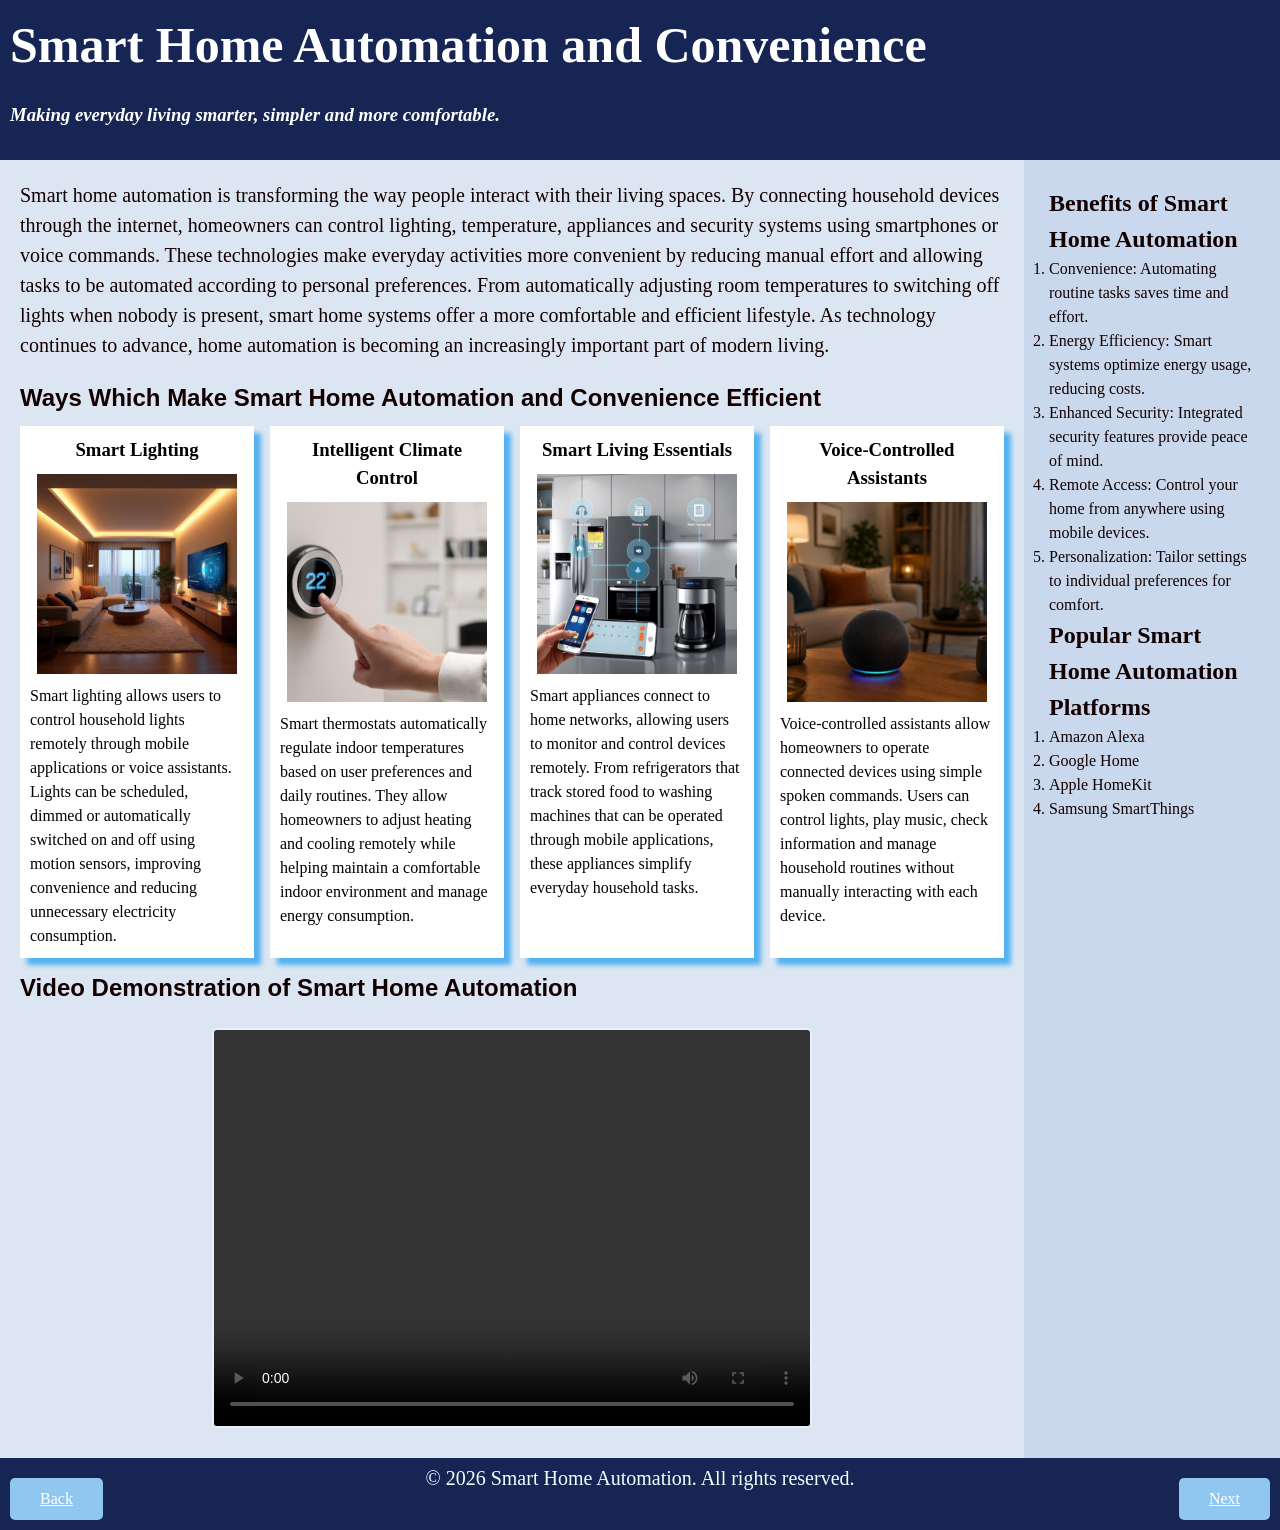
==== commit 6c92116a: "done" ====
--- a/aishah.html
+++ b/aishah.html
@@ -42,7 +42,7 @@
             <div class="card">
                 <h3>Smart Lighting</h3>
 
-                <img src="assets\media\aishah\smart-lighting.jpg"
+                <img src="assets\media\aishah\Smart-lighting.jpg"
                      alt="Smart lighting in a modern home">
 
                 <p>
@@ -57,7 +57,7 @@
             <div class="card">
                 <h3>Intelligent Climate Control</h3>
 
-                <img src="assets\media\aishah\intelligent-climate.jpg"
+                <img src="assets\media\aishah\Intelligent-Climate.jpg"
                      alt="Smart thermostat controlling indoor temperature">
 
                 <p>
@@ -72,7 +72,7 @@
             <div class="card">
                 <h3>Smart Living Essentials</h3>
 
-                <img src="assets\media\aishah\connected-homes.jpg"
+                <img src="assets\media\aishah\Connected-Homes.jpg"
                      alt="Connected smart home appliances">
 
                 <p>
@@ -87,7 +87,7 @@
             <div class="card">
                 <h3>Voice-Controlled Assistants</h3>
 
-                <img src="assets\media\aishah\voice-control.jpg"
+                <img src="assets\media\aishah\Voice-control.jpg"
                      alt="Voice-controlled smart home assistant">
 
                 <p>
@@ -105,7 +105,7 @@
             <h2>Video Demonstration of Smart Home Automation</h2>
 
             <video controls>
-                <source src="assets\media\aishah\smart-living-automation.mp4"
+                <source src="assets\media\aishah\Smart-Living-Automation.mp4"
                         type="video/mp4">
                 Your browser does not support the video tag.
             </video>
--- a/assets/css/aishah.css
+++ b/assets/css/aishah.css
@@ -139,8 +139,8 @@
 color:azure;
 background-color:#172554;
 }
-footer p{display:block;
-    font-size:20px;
+footer p{display:block; /** display:block makes the paragraph take up the full width of its container **/
+    font-size:20px; 
     text-align:center;
-    line-height:0;
-margin-top:10px;}+    line-height:0;/** line-height:0 removes the space between lines of text **/
+margin-top:10px;} /** margin-top:10px adds space above the paragraph **/
